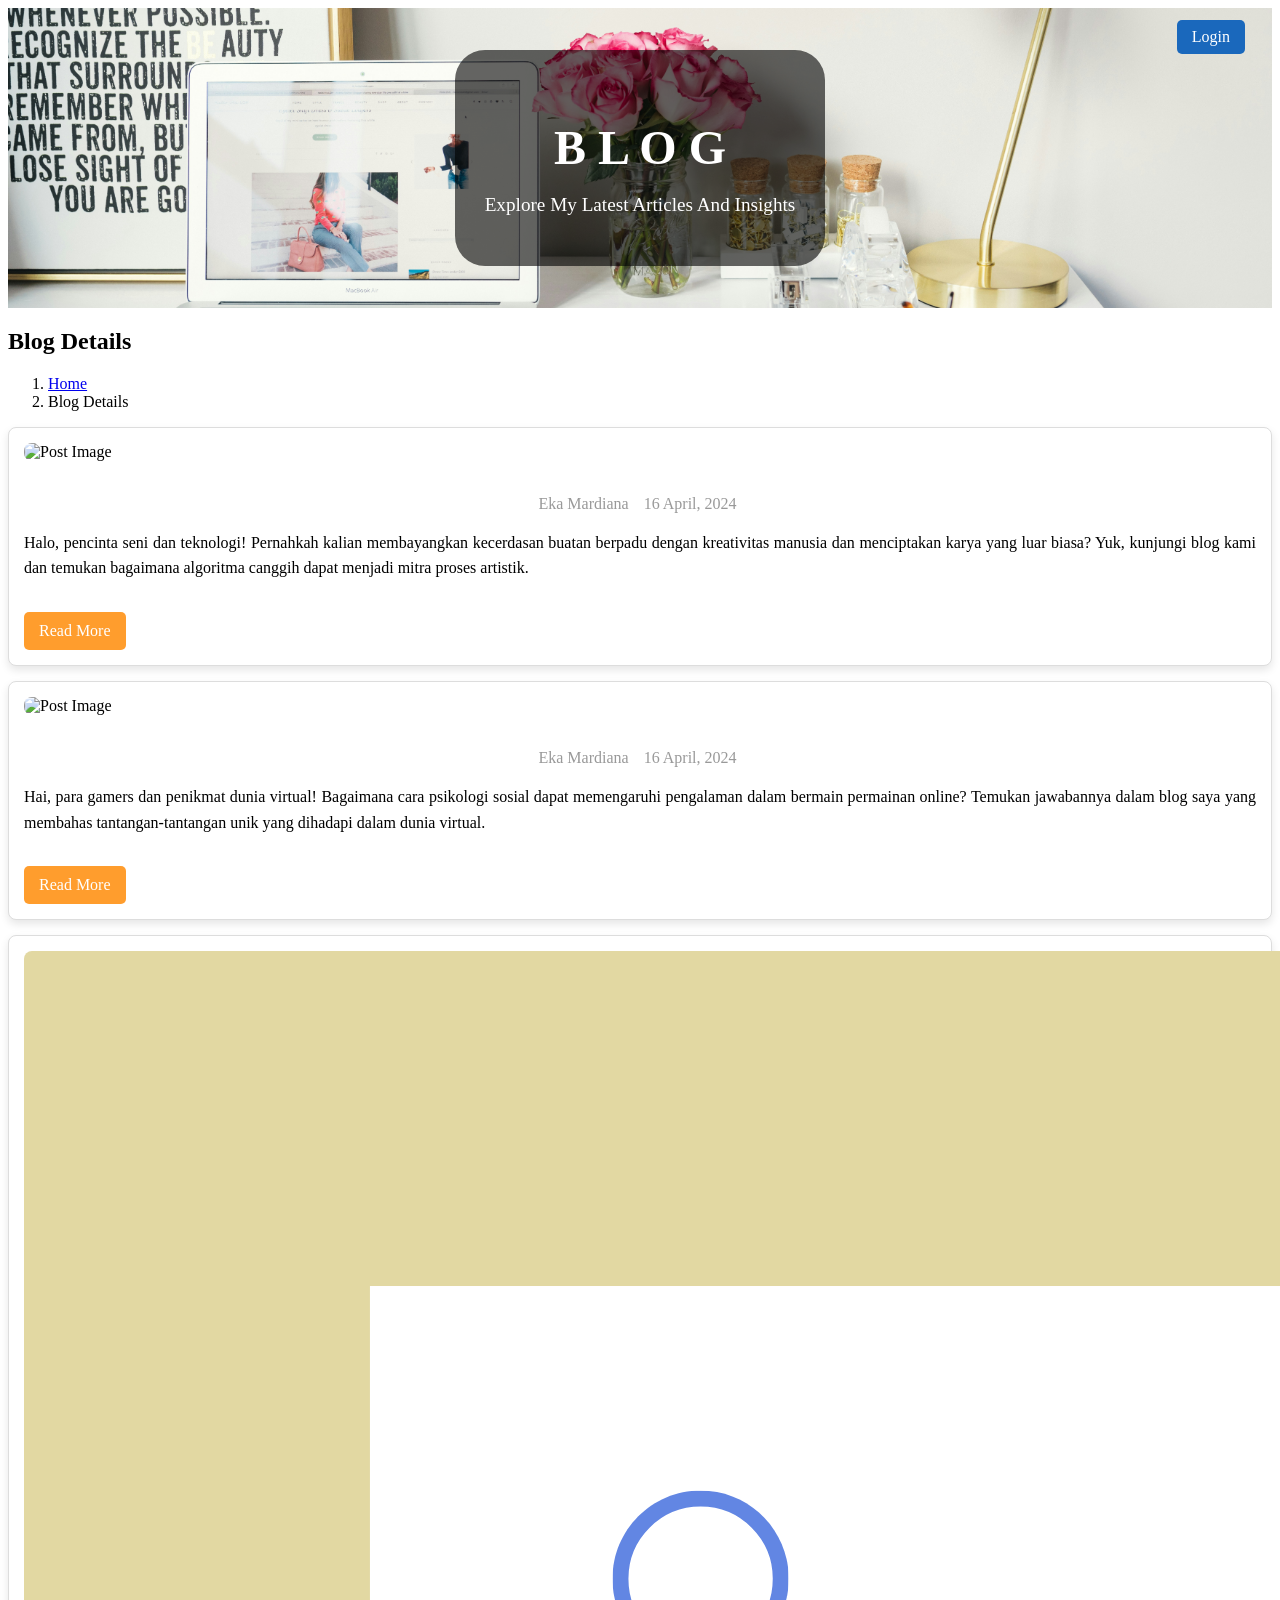
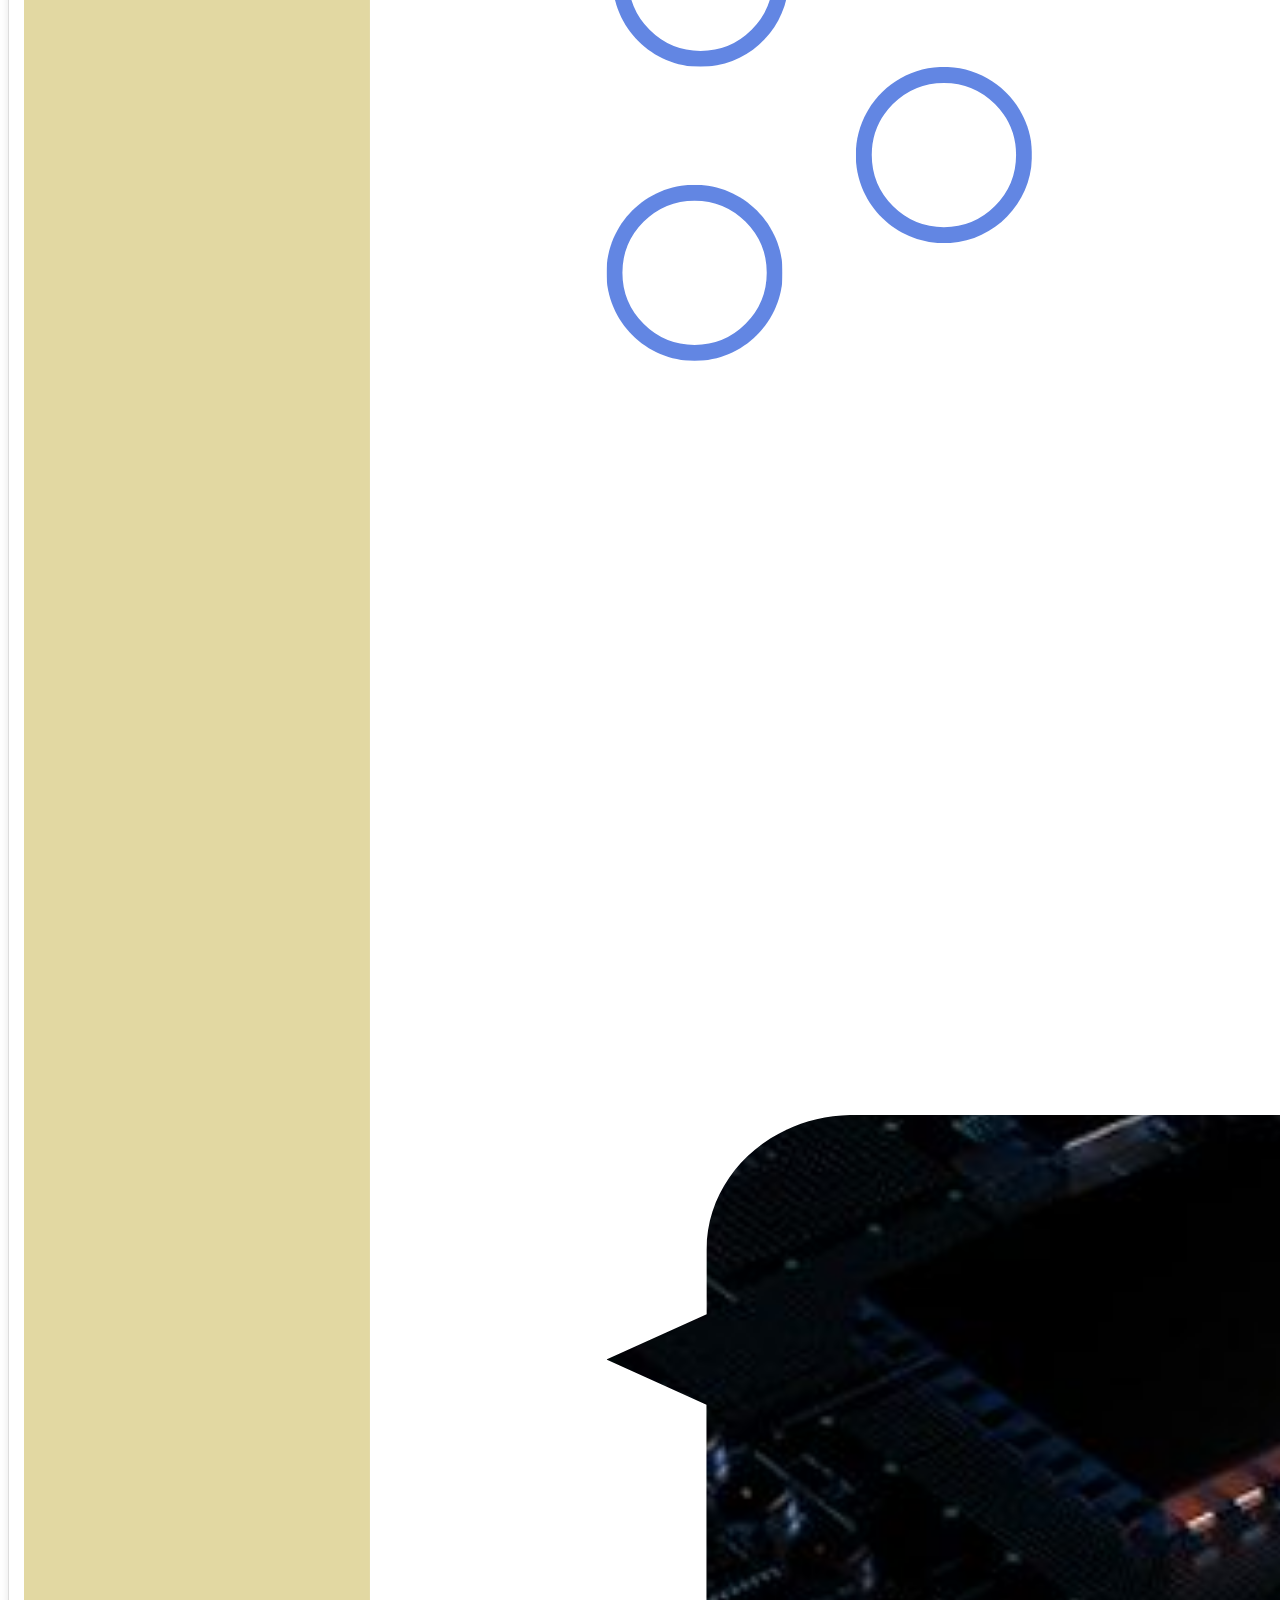
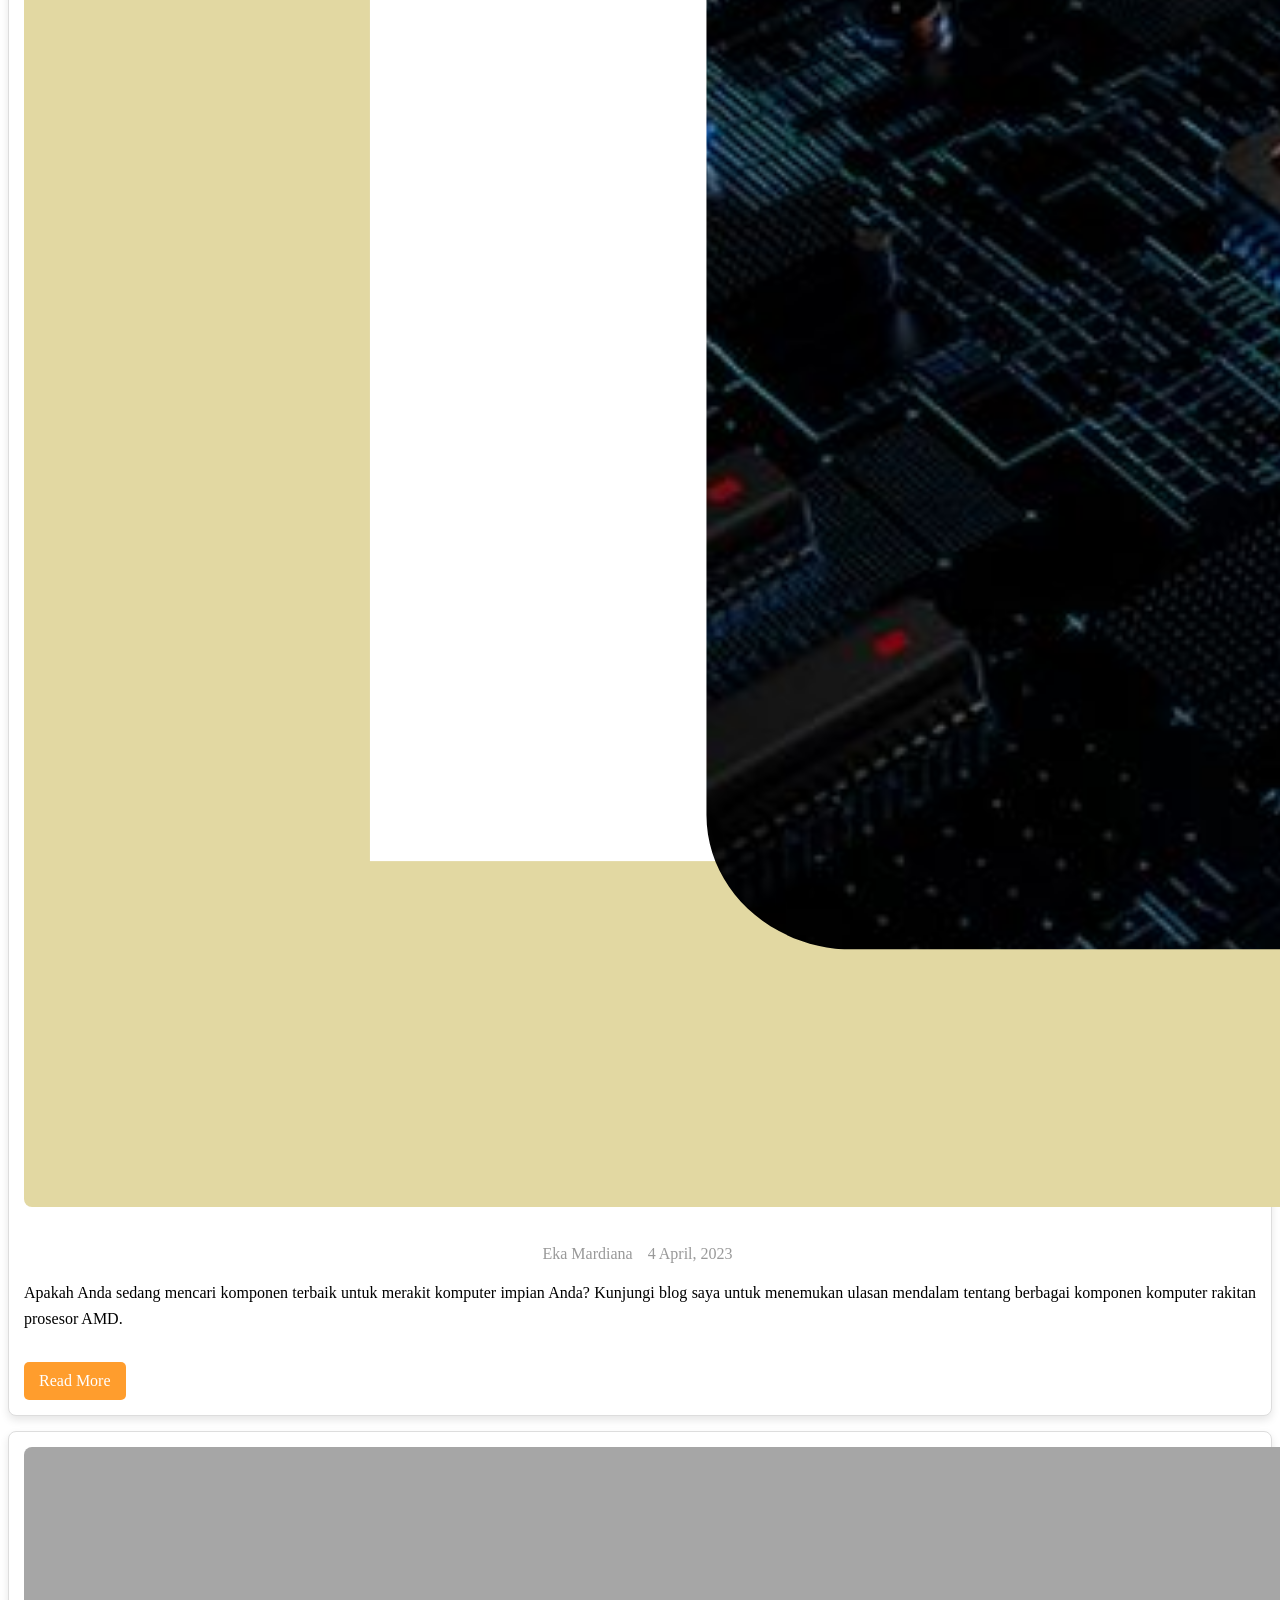
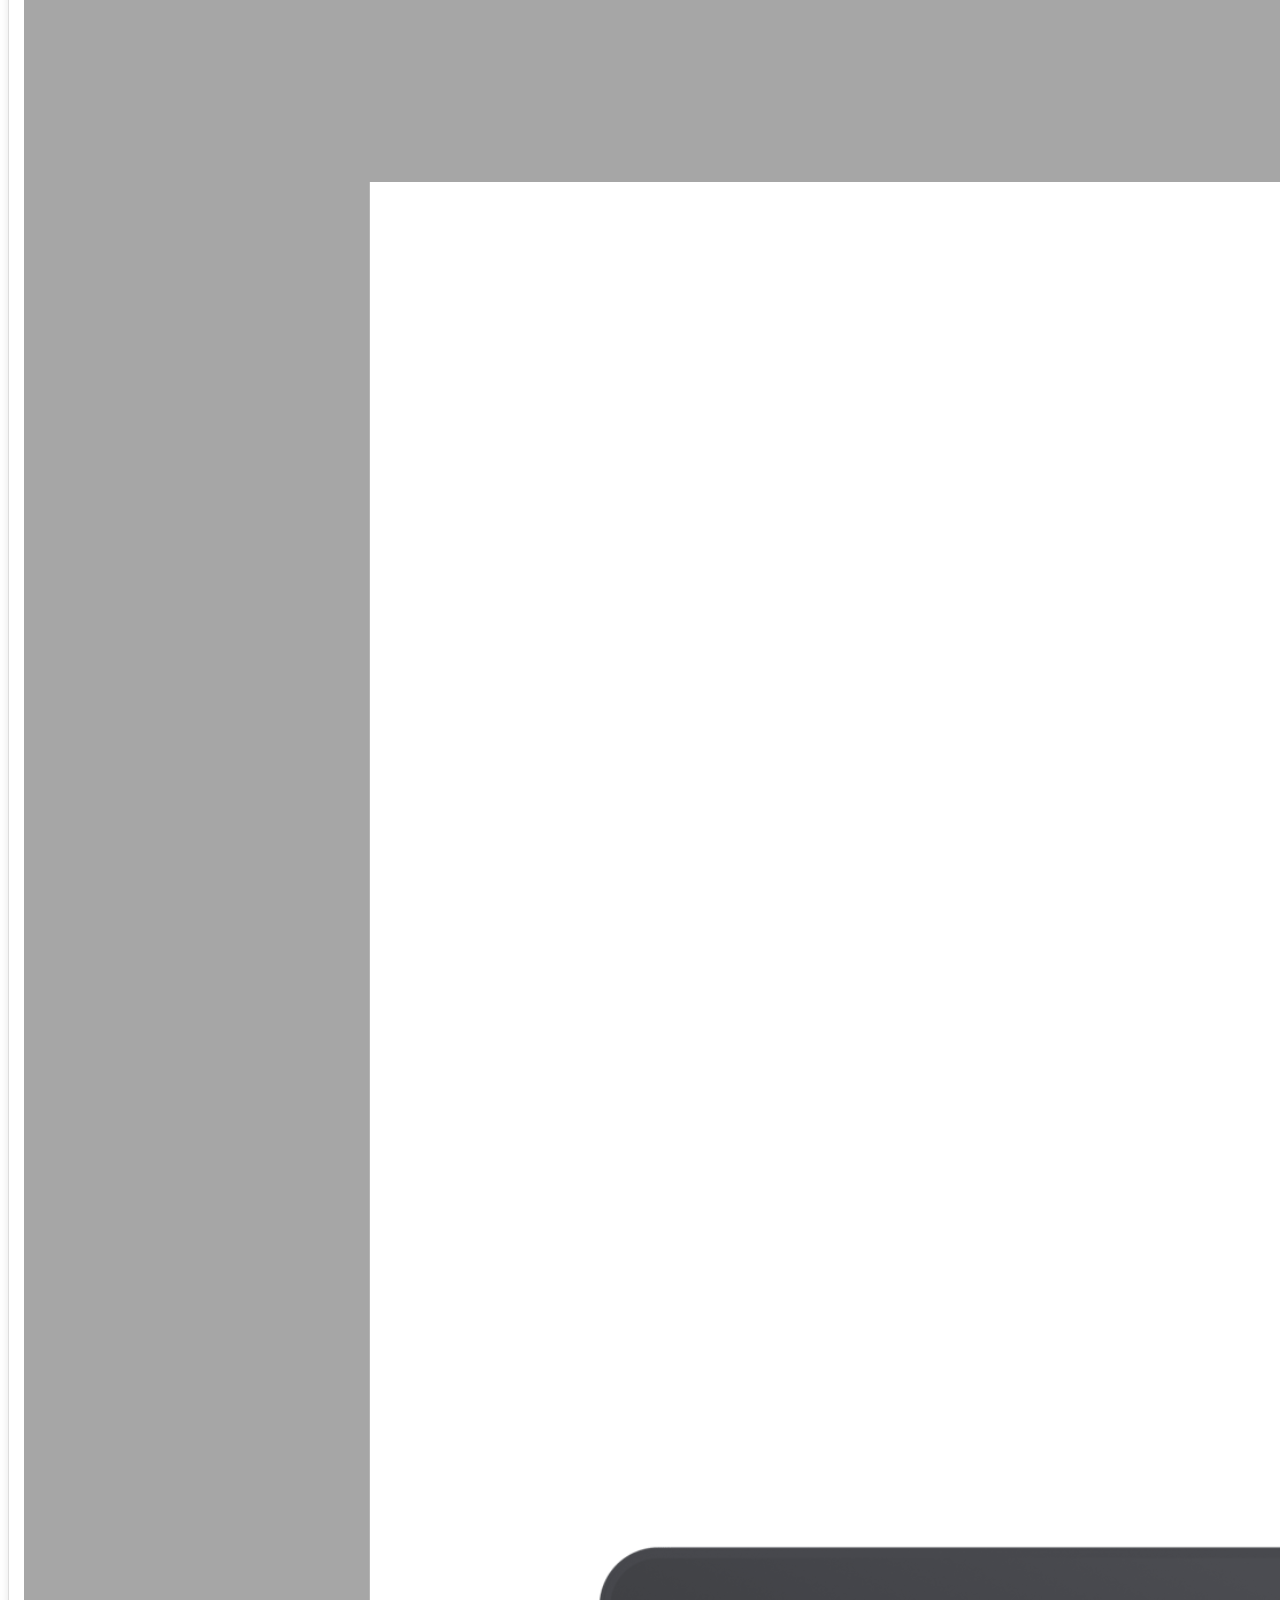
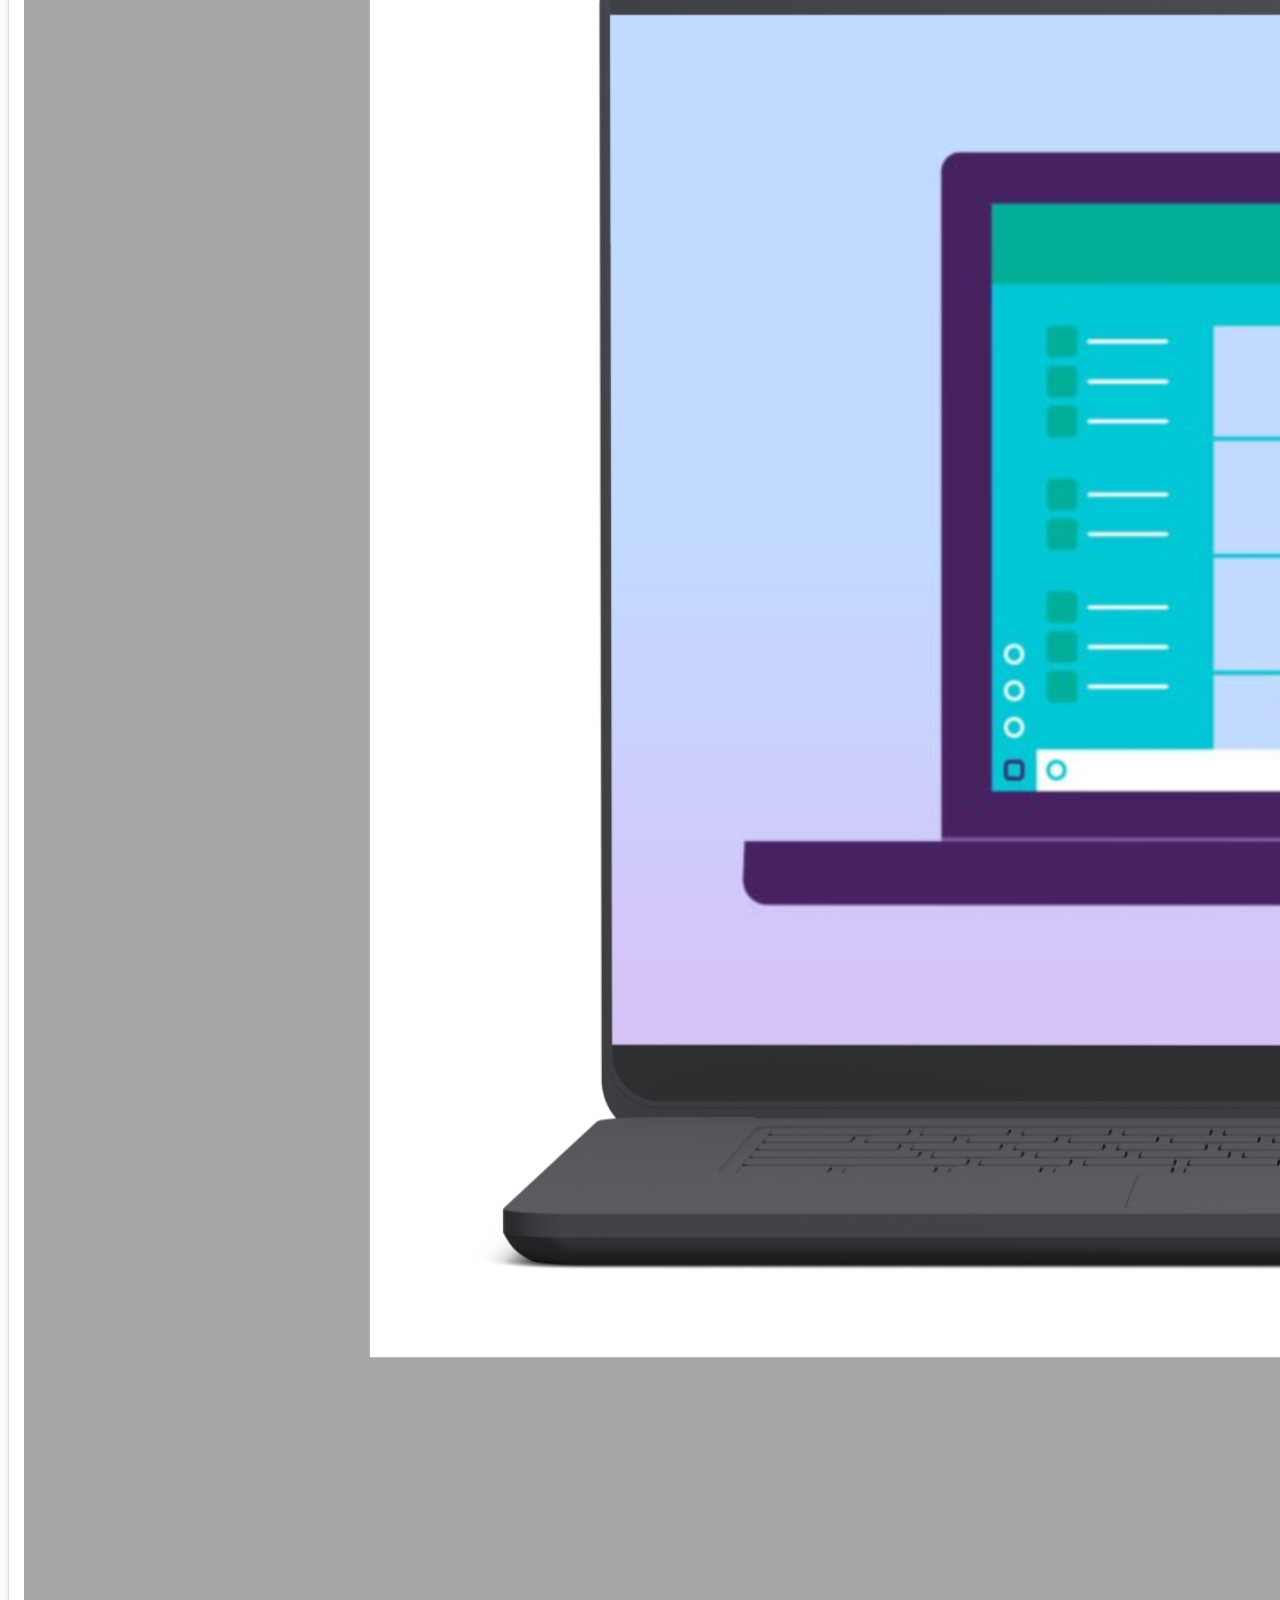
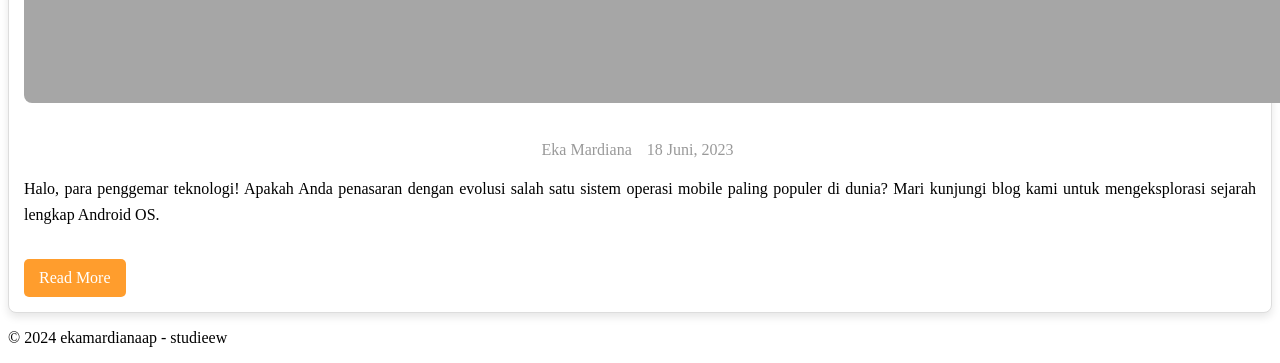
==== blog-details.html @ 4c6a1bbb "menambahkan portofolio" ====
<!DOCTYPE html>
<html lang="en">
    <head>
    <meta charset="utf-8" />
    <meta content="width=device-width, initial-scale=1.0" name="viewport" />

    <title>Blog Details</title>
    <meta content="" name="description" />
    <meta content="" name="keywords" />

    <!-- Favicons -->
    <link href="assets/img/bg-floral.jpg" rel="icon" />
    <link href="assets/img/apple-touch-icon.png" rel="apple-touch-icon" />

    <!-- Google Fonts -->
    <link href="https://fonts.googleapis.com/css?family=Open+Sans:300,300i,400,400i,600,600i,700,700i|Raleway:300,300i,400,400i,500,500i,600,600i,700,700i" rel="stylesheet"/>

    <!-- Vendor CSS Files -->
    <link href="assets/vendor/aos/aos.css" rel="stylesheet" />
    <link href="assets/vendor/bootstrap/css/bootstrap.min.css" rel="stylesheet" />
    <link href="assets/vendor/bootstrap-icons/bootstrap-icons.css" rel="stylesheet" />
    <link href="assets/vendor/boxicons/css/boxicons.min.css" rel="stylesheet" />
    <link href="assets/vendor/glightbox/css/glightbox.min.css" rel="stylesheet" />
    <link href="assets/vendor/swiper/swiper-bundle.min.css" rel="stylesheet" />

    <!-- Template Main CSS File -->
    <link href="assets/css/styles.css" rel="stylesheet" />

    <style>
        .post {
        border: 1px solid #ddd;
        border-radius: 8px;
        padding: 15px;
        margin-bottom: 15px;
        box-shadow: 0 4px 8px rgba(0, 0, 0, 0.1);
        background-color: #fff;
        transition: transform 0.2s, box-shadow 0.2s;
    }

        .post:hover {
        transform: translateY(-10px);
        box-shadow: 0 8px 16px rgba(0, 0, 0, 0.2);
    }

        .post img {
        border-radius: 8px;
        margin-bottom: 15px;
    }

        .post .post-info h2 {
        font-size: 1.5rem;
        margin-bottom: 10px;
    }

        .post .post-info .date {
        color: #999999;
        font-size: 0.9rem;
        margin-bottom: 15px;
    }

        .post .post-info p {
        font-size: 1rem;
        line-height: 1.6;
        text-align: justify;
    }

        .post .post-info .read-more,
        .post .post-info .blog-details {
        display: inline-block;
        margin-top: 15px;
        padding: 10px 15px;
        border-radius: 5px;
        text-decoration: none;
        color: #fff;
        background-color: #ff8800d2;
        transition: background-color 0.3s;
        text-align: right;
    }

        .post .post-info .read-more:hover,
        .post .post-info .blog-details:hover {
        background-color: #ff9d00ba;
    }

        .post .post-info .d-flex.align-items-center {
        margin-bottom: 0;
        list-style-type: none;
        padding: 0;
        display: flex;
        justify-content: center;
        color: #999999;
    }

        .post .post-info .d-flex.align-items-center li {
        margin-right: 10px;
    }

        .post .post-info .d-flex.align-items-center i {
        margin-right: 5px;
        color: #1a68bc;
        font-size: 1.2rem;
    }

      /* Added style for the login button */
        .login-button {
        margin-right: 15px;
        text-decoration: none;
        color: #ffffff;
        background-color: #1a68bc;
        padding: 8px 15px;
        border-radius: 5px;
        transition: background-color 0.3s;
        position: absolute;
        top: 20px; /* Atur posisi dari atas sesuai kebutuhan */
        right: 20px; /* Atur posisi dari kanan sesuai kebutuhan */
    }

        .login-button:hover {
        background-color: #125194;
    }
    </style>
</head>

    <body>
    <!-- ======= Mobile nav toggle button ======= -->
    <i class="bi bi-list mobile-nav-toggle d-xl-none"></i>

    <!-- ======= Cover Section ======= -->
    <section
    id="cover"
    style="
        background: url('assets/img/Blog/bg-blog.jpg') no-repeat center center;
        background-size: cover;
        height: 300px;
        display: flex;
        justify-content: center;
        align-items: center;
        flex-direction: column;
        text-align: center; "
    >
        <div style="
        background-color: rgba(0, 0, 0, 0.6);
        padding: 30px;
        border-radius: 30px;
        "
    >
        <h1 style="color: white; font-size: 3rem; margin-bottom: 10px">
            B L O G
        </h1>
        <p style="color: white; font-size: 1.2rem">
            Explore My Latest Articles And Insights
        </p>
        <a href="login.html" class="login-button">Login</a>
    </div>
</section>

    <!-- ======= Breadcrumbs ======= -->
    <section id="breadcrumbs" class="breadcrumbs">
        <div class="container">
            <div class="d-flex justify-content-between align-items-center">
                <h2>Blog Details</h2>
                    <ol>
                        <li   li><a href="index.html">Home</a></li>
                    <li>Blog Details</li>
                </ol>
            </div>
        </div>
    </section>
    <!-- End Breadcrumbs -->

    <div class="container">
        <section class="featured-posts" data-aos="fade-up">
            <div class="row">
                <div class="col-lg-6">
                    <article class="post">
                <img
                    src="assets/img/Blog/blog-image1.png"
                    alt="Post Image"
                    class="img-fluid" />
                <div class="post-info">
                    <div class="d-flex justify-content-between align-items-center">
                    <ul class="d-flex align-items-center">
                    <li><i class="bi bi-person"></i> Eka Mardiana</li>
                    <li>
                    <i class="bi bi-clock"></i
                    ><time datetime="2023-12-14">16 April, 2024</time>
                    </li>
                </ul>
            </div>
                <p>
                    Halo, pencinta seni dan teknologi! Pernahkah kalian
                    membayangkan kecerdasan buatan berpadu dengan kreativitas
                    manusia dan menciptakan karya yang luar biasa? Yuk, kunjungi
                    blog kami dan temukan bagaimana algoritma canggih dapat
                    menjadi mitra proses artistik.
                </p>
                <div>
                    <a
                    href="https://www-bbvaopenmind-com.translate.goog/en/articles/artificial-intelligence-and-the-arts-toward-computational-creativity/?_x_tr_sl=en&_x_tr_tl=id&_x_tr_hl=id&_x_tr_pto=tc"
                    class="read-more"
                    >Read More</a>
                </div>
            </div>
        </article>
            </div>
                <div class="col-lg-6">
            <article class="post">
                <img
                src="assets/img/Blog/blog-image2.png"
                alt="Post Image"
                class="img-fluid"/>
                <div class="post-info">
            <div class="d-flex justify-content-between align-items-center">
                <ul class="d-flex align-items-center">
                    <li><i class="bi bi-person"></i> Eka Mardiana</li>
                        <li>
                        <i class="bi bi-clock"></i
                        ><time datetime="2023-12-14">16 April, 2024</time>
                    </li>
                </ul>
            </div>
                <p>
                    Hai, para gamers dan penikmat dunia virtual! Bagaimana cara
                    psikologi sosial dapat memengaruhi pengalaman dalam bermain
                    permainan online? Temukan jawabannya dalam blog saya yang
                    membahas tantangan-tantangan unik yang dihadapi dalam dunia
                    virtual.
                </p>
                    <div>
                <a
                    href="https://www-ncbi-nlm-nih-gov.translate.goog/pmc/articles/PMC10663235/?_x_tr_sl=en&_x_tr_tl=id&_x_tr_hl=id&_x_tr_pto=tc"
                    class="read-more"
                    >Read More</a>
                    </div>
                </div>
            </article>
        </div>
            </div>
        </section>
        <section class="recent-posts" data-aos="fade-up" data-aos-delay="100">
        <div class="row">
            <div class="col-lg-6">
                <article   article class="post">
            <img
                src="assets/img/Blog/blog-image3.png"
                alt="Post Image"
                class="img-fluid"/>
                <div class="post-info">
            <div class="d-flex justify-content-between align-items-center">
                <ul class="d-flex align-items-center">
                    <li><i class="bi bi-person"></i> Eka Mardiana</li>
                    <li>
                    <i class="bi bi-clock"></i
                    ><time datetime="2023-12-14">4 April, 2023</time>
                    </li>
                </ul>
            </div>
                <p>
                    Apakah Anda sedang mencari komponen terbaik untuk merakit
                    komputer impian Anda? Kunjungi blog saya untuk menemukan
                    ulasan mendalam tentang berbagai komponen komputer rakitan
                    prosesor AMD.
                </p>
                    <div>
                <a
                    href="https://studieew.wordpress.com/2023/04/04/review-komponen-komputer-rakitan-dengan-processor-amd/"
                    class="read-more"
                    >Read More</a>
                </div>
            </div>
        </article>
            </div>
                <div class="col-lg-6">
                    <article class="post">
                        <img src="assets/img/Blog/blog-image4.png" alt="Post Image" class="img-fluid"/>
                <div class="post-info">
                    <div class="d-flex justify-content-between align-items-center">
                        <ul class="d-flex align-items-center">
                            <li><i class="bi bi-person"></i> Eka Mardiana</li>
                                <li>
                            <i class="bi bi-clock"></i
                        ><time datetime="2023-12-14">18 Juni, 2023</time>
                    </li>
                </ul>
            </div>
                <p>
                    Halo, para penggemar teknologi! Apakah Anda penasaran dengan
                    evolusi salah satu sistem operasi mobile paling populer di
                    dunia? Mari kunjungi blog kami untuk mengeksplorasi sejarah
                    lengkap Android OS.
                </p>
                <div>
                    <a
                    href="https://studieew.wordpress.com/2023/06/18/sejarah-lengkap-tentang-android-os/"
                    class="read-more"
                    >Read More</a>
                </div>
            </div>
        </article>
    </div>
</div>
    </section>
        </div>
            <footer class="footer">
        <div class="container text-center">
    <p>&copy; 2024 ekamardianaap - studieew</p>
        </div>
            </footer>
            <a href="#" class="back-to-top d-flex align-items-center justify-content-center"
        ><i class="bi bi-arrow-up-short"></i></a>

    <!-- Vendor JS Files -->
    <script src="assets/vendor/purecounter/purecounter_vanilla.js"></script>
    <script src="assets/vendor/aos/aos.js"></script>
    <script src="assets/vendor/bootstrap/js/bootstrap.bundle.min.js"></script>
    <script src="assets/vendor/glightbox/js/glightbox.min.js"></script>
    <script src="assets/vendor/isotope-layout/isotope.pkgd.min.js"></script>
    <script src="assets/vendor/swiper/swiper-bundle.min.js"></script>
    <script src="assets/vendor/typed.js/typed.umd.js"></script>
    <script src="assets/vendor/waypoints/noframework.waypoints.js"></script>
    <script src="assets/vendor/php-email-form/validate.js"></script>

    <!-- Template Main JS File -->
    <script src="assets/js/main.js"></script>
</body>
</html>
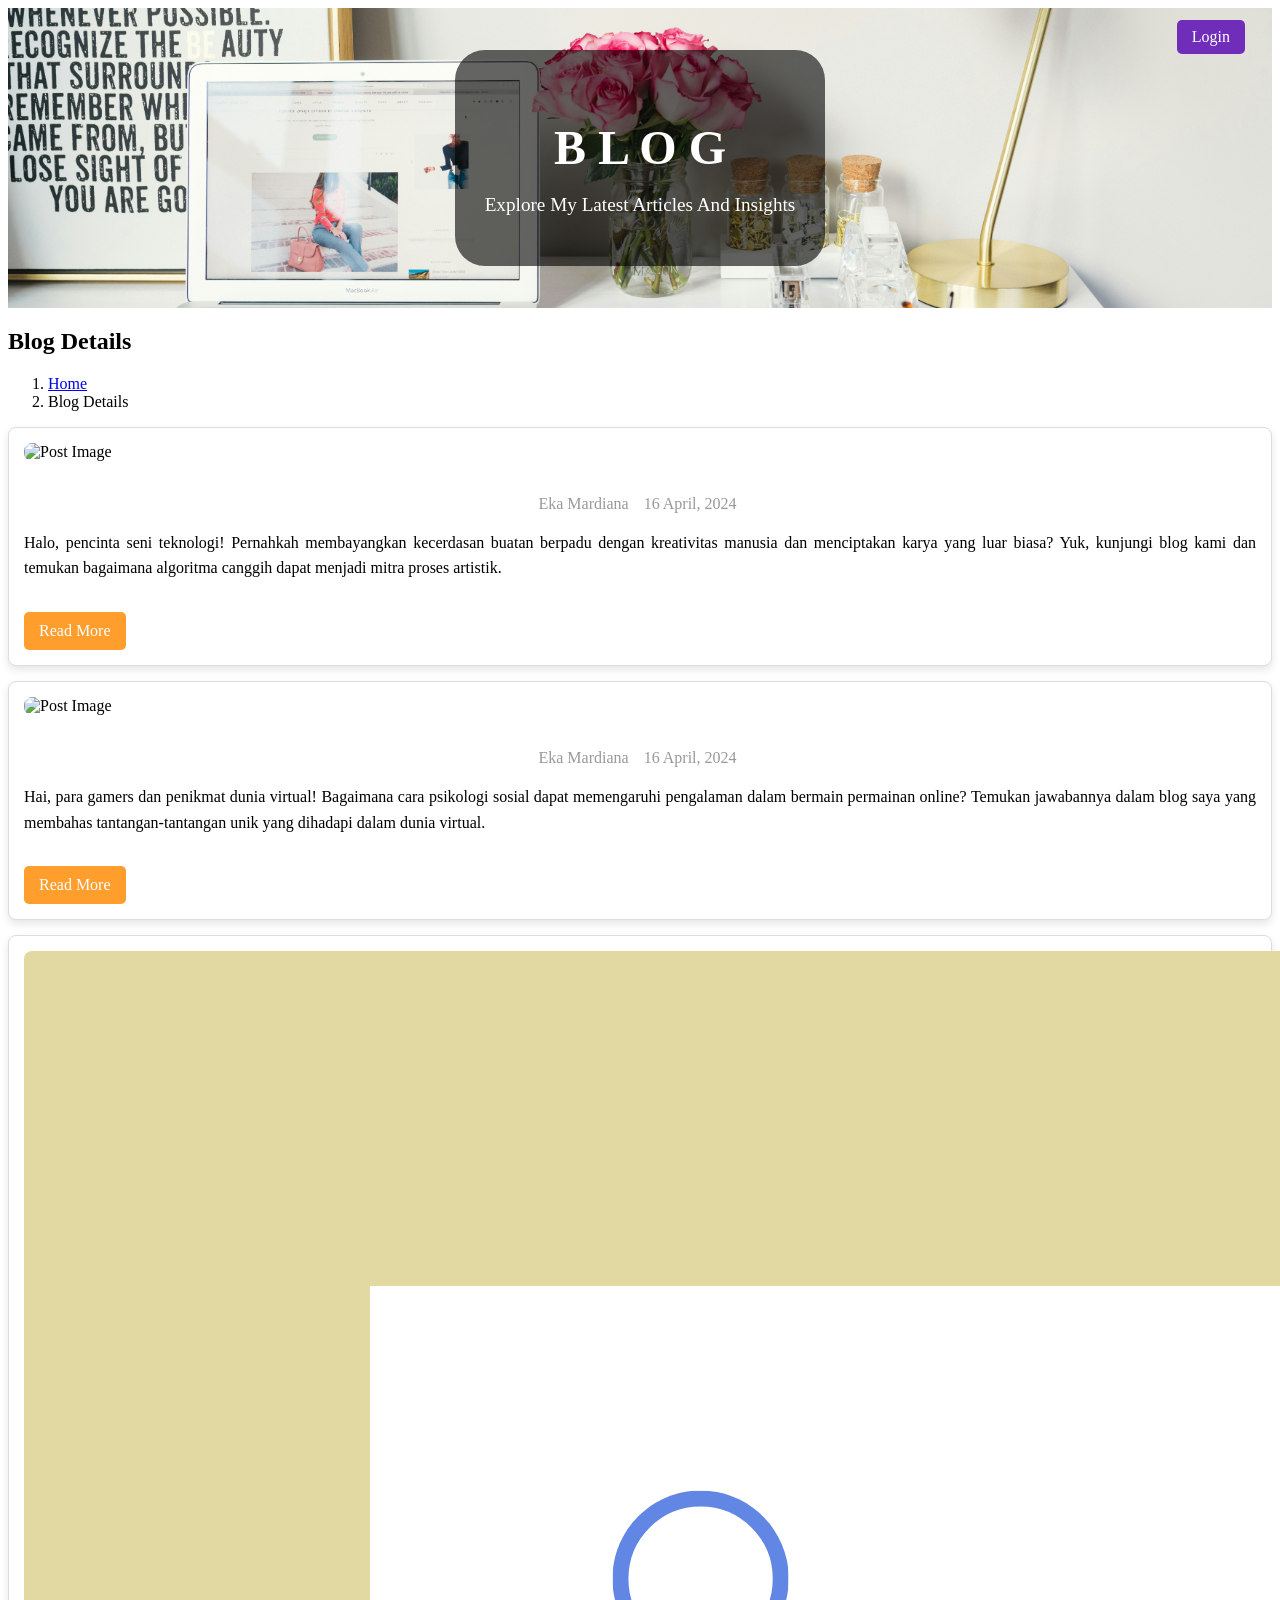
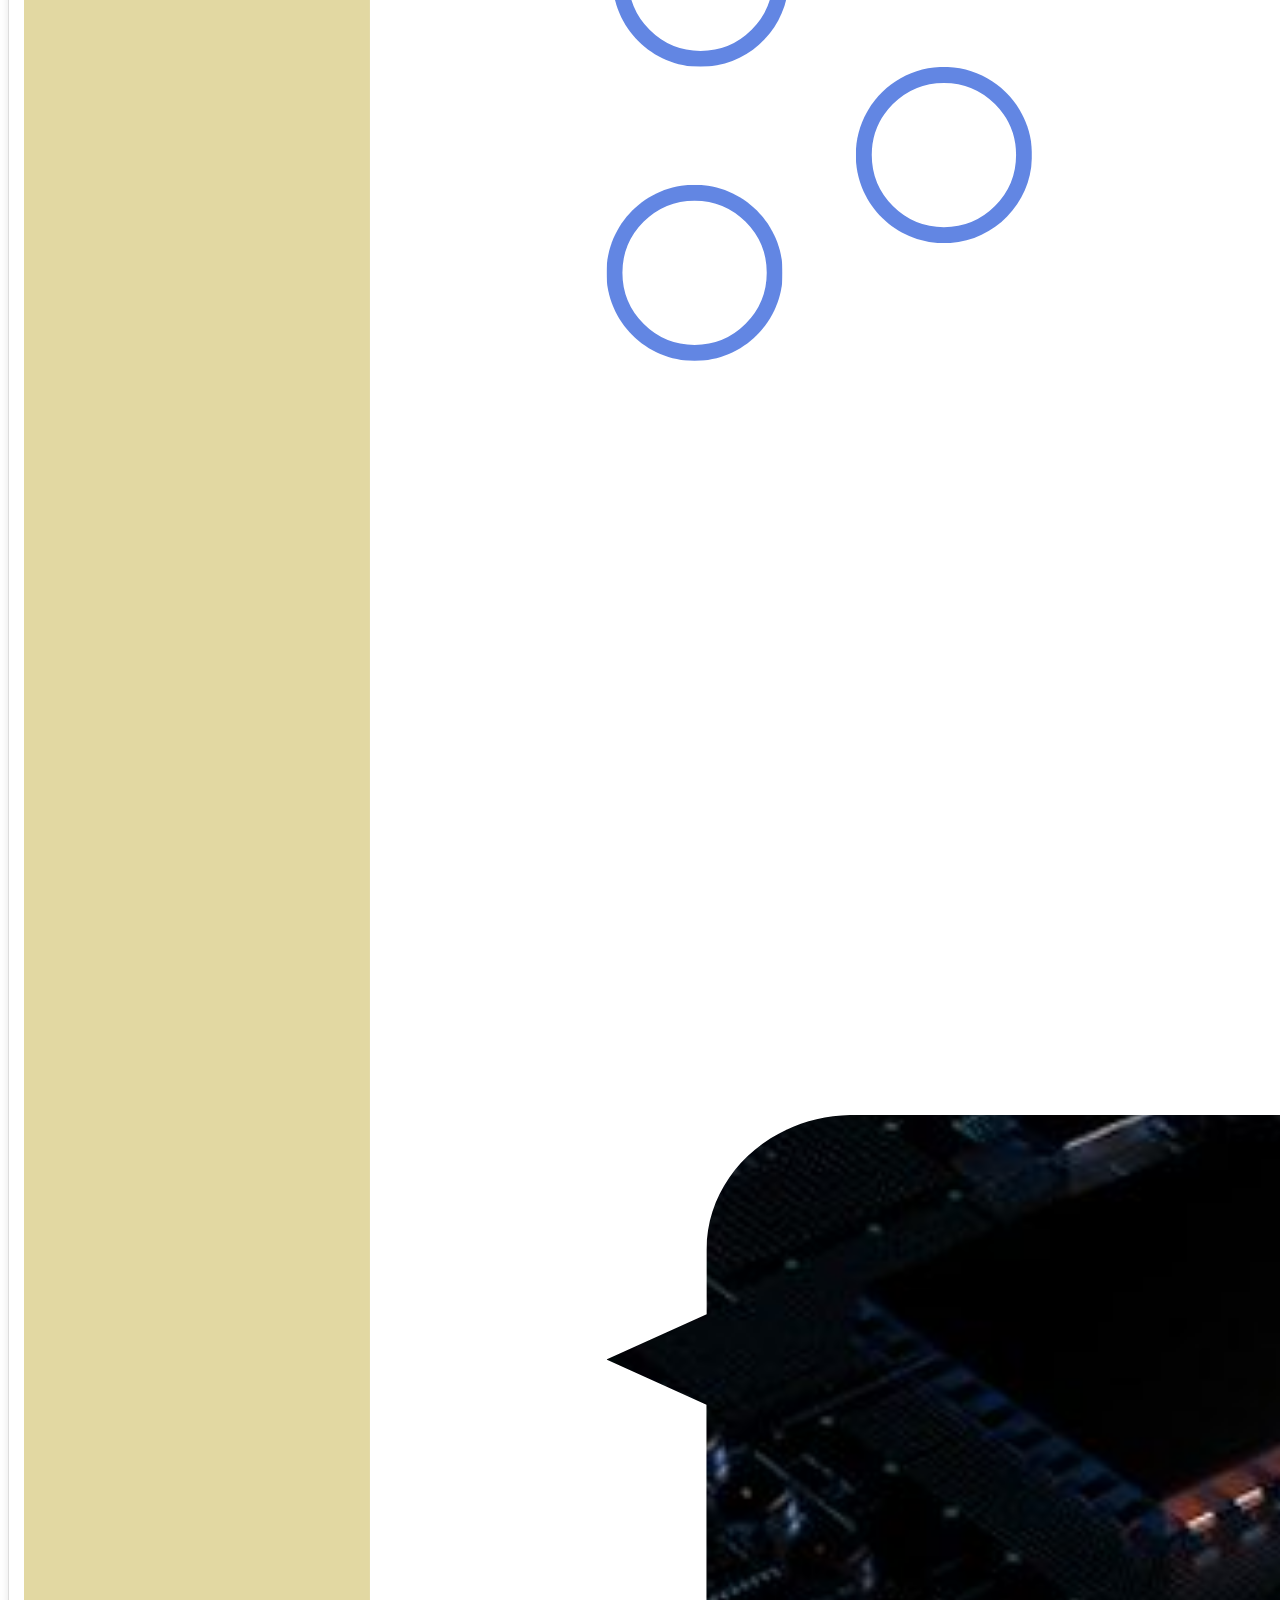
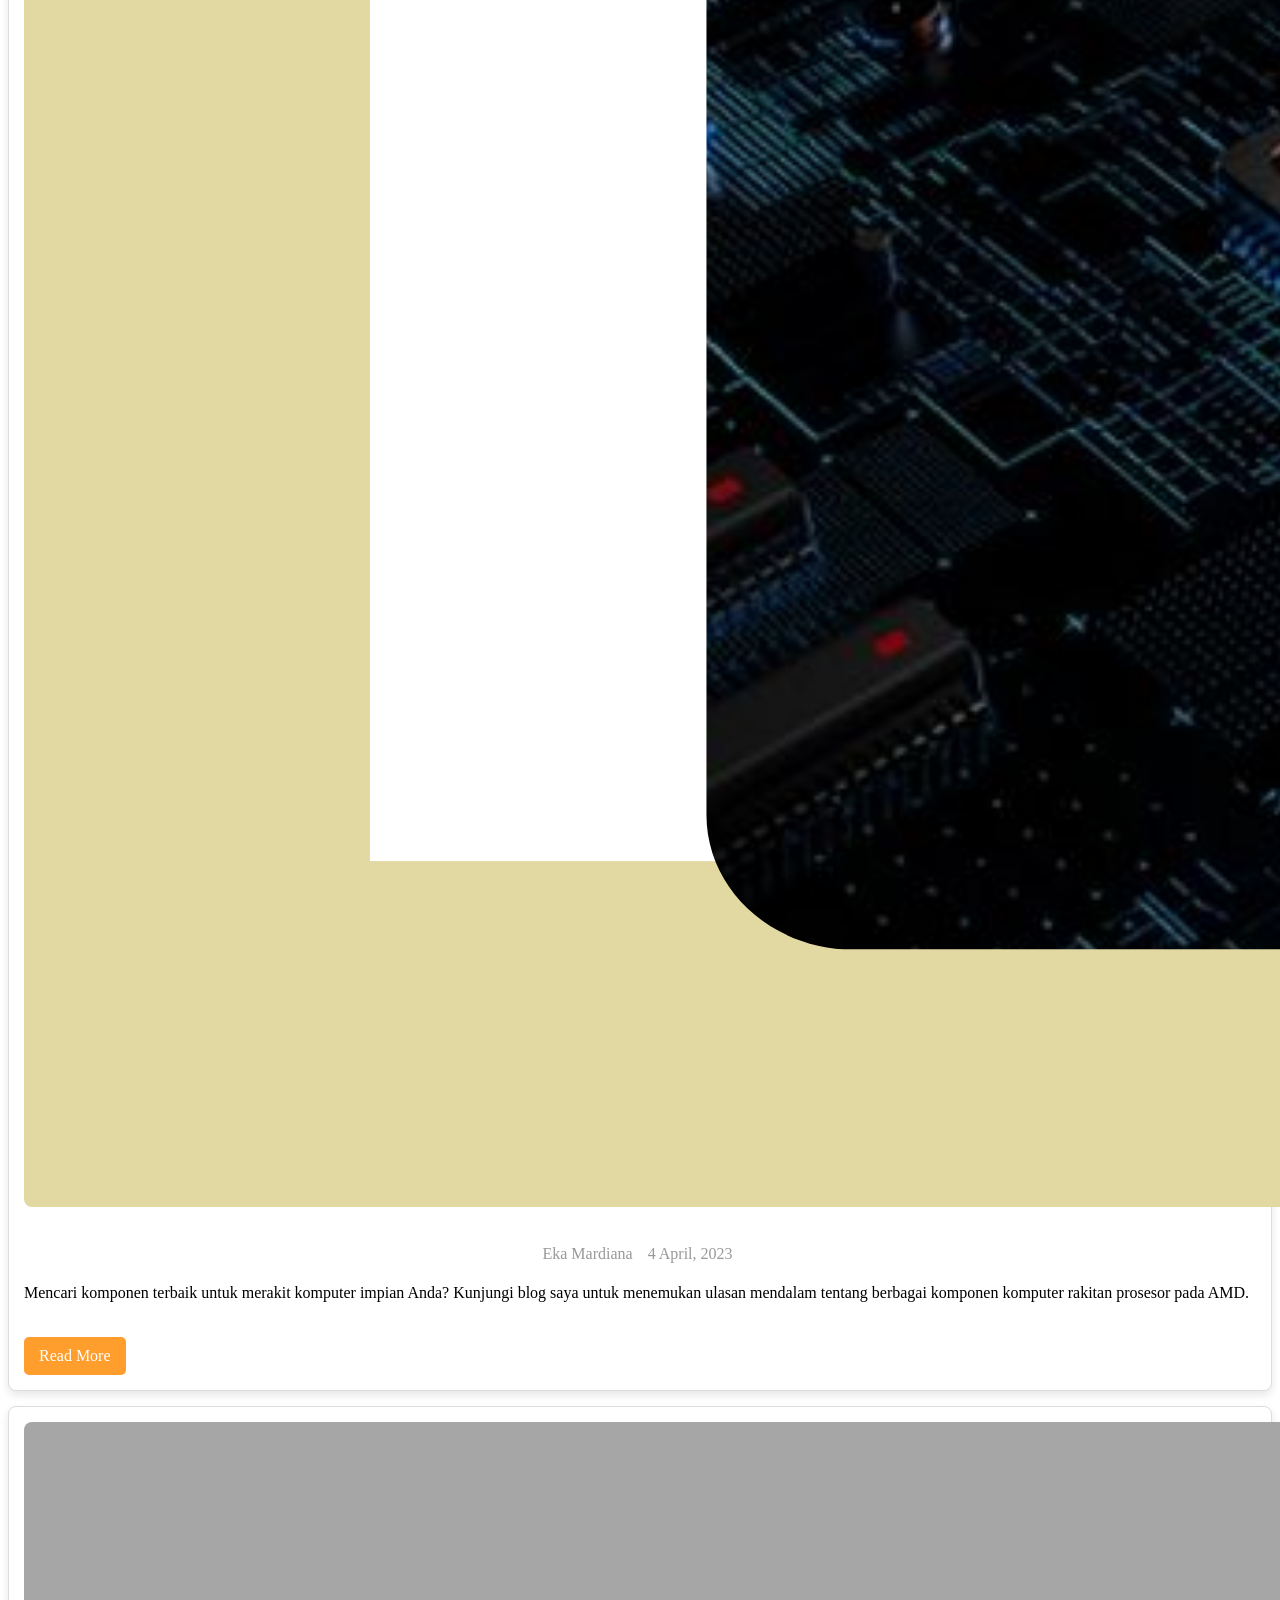
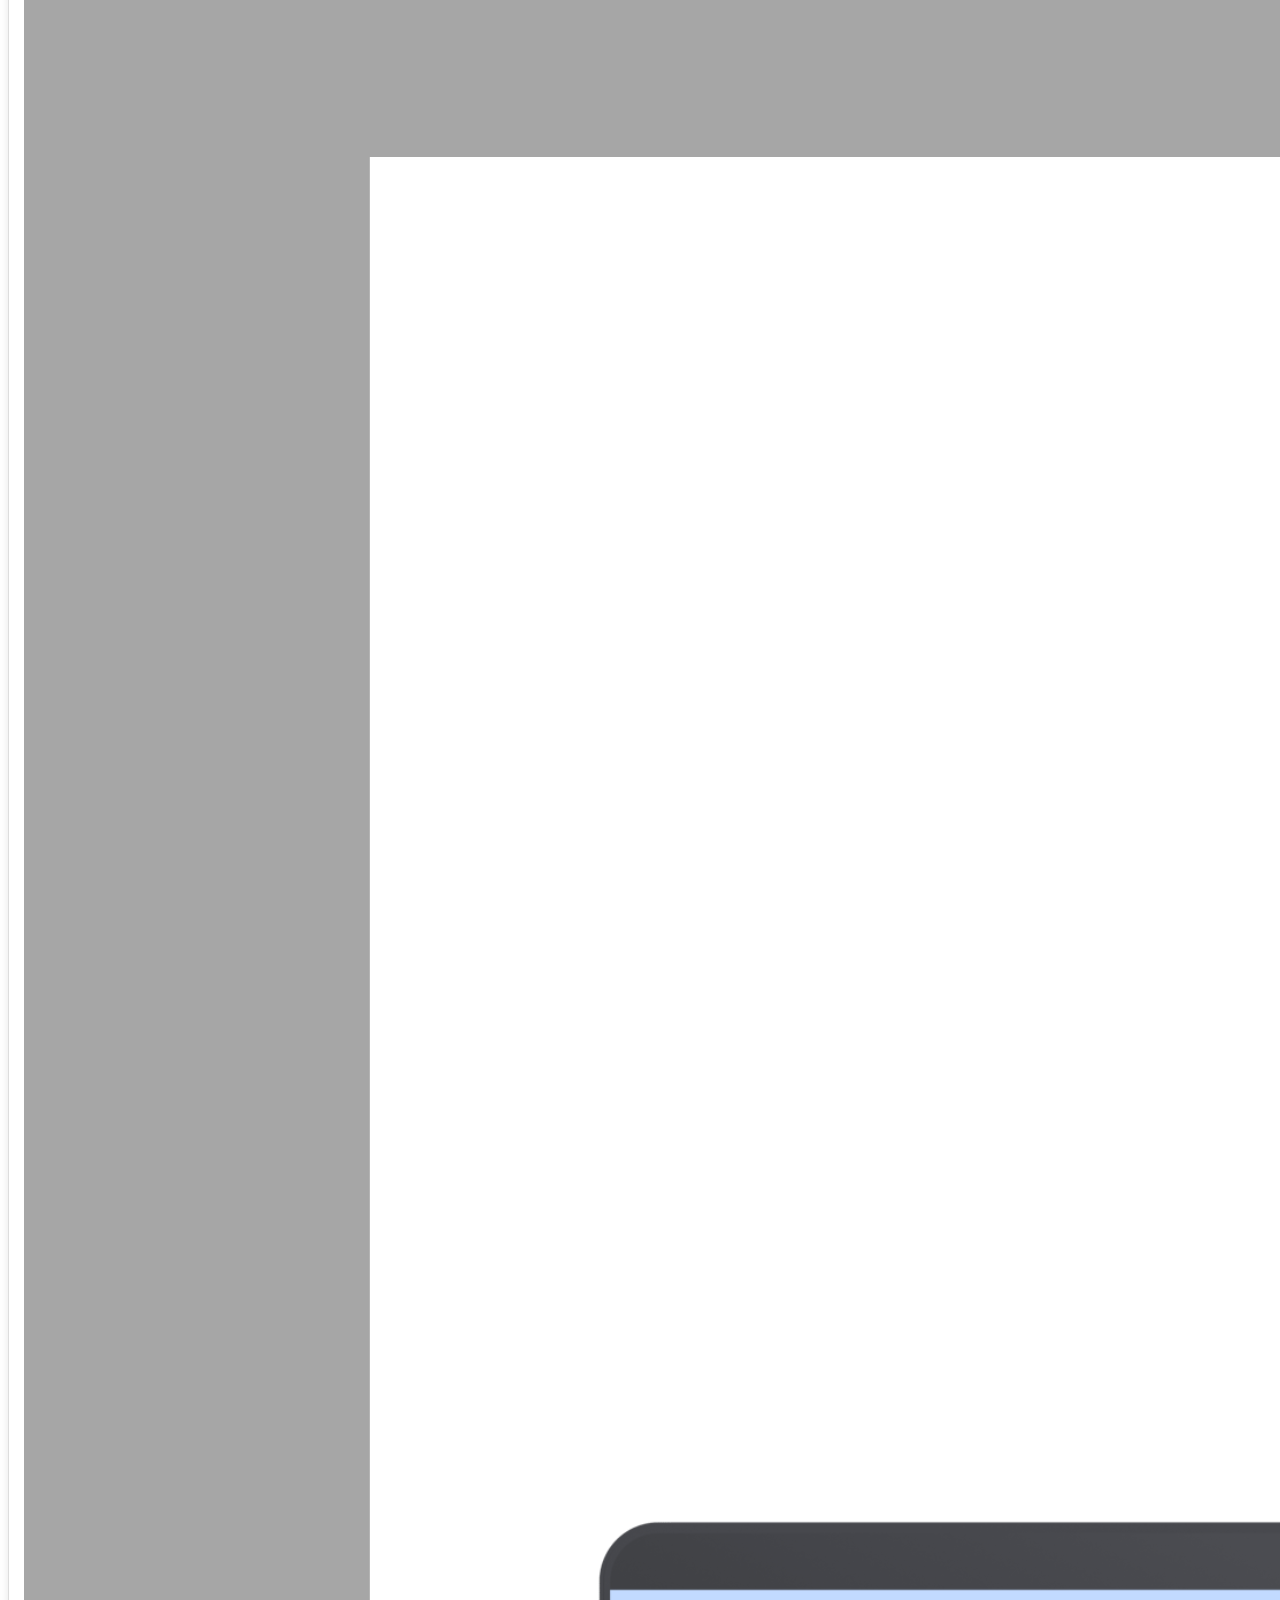
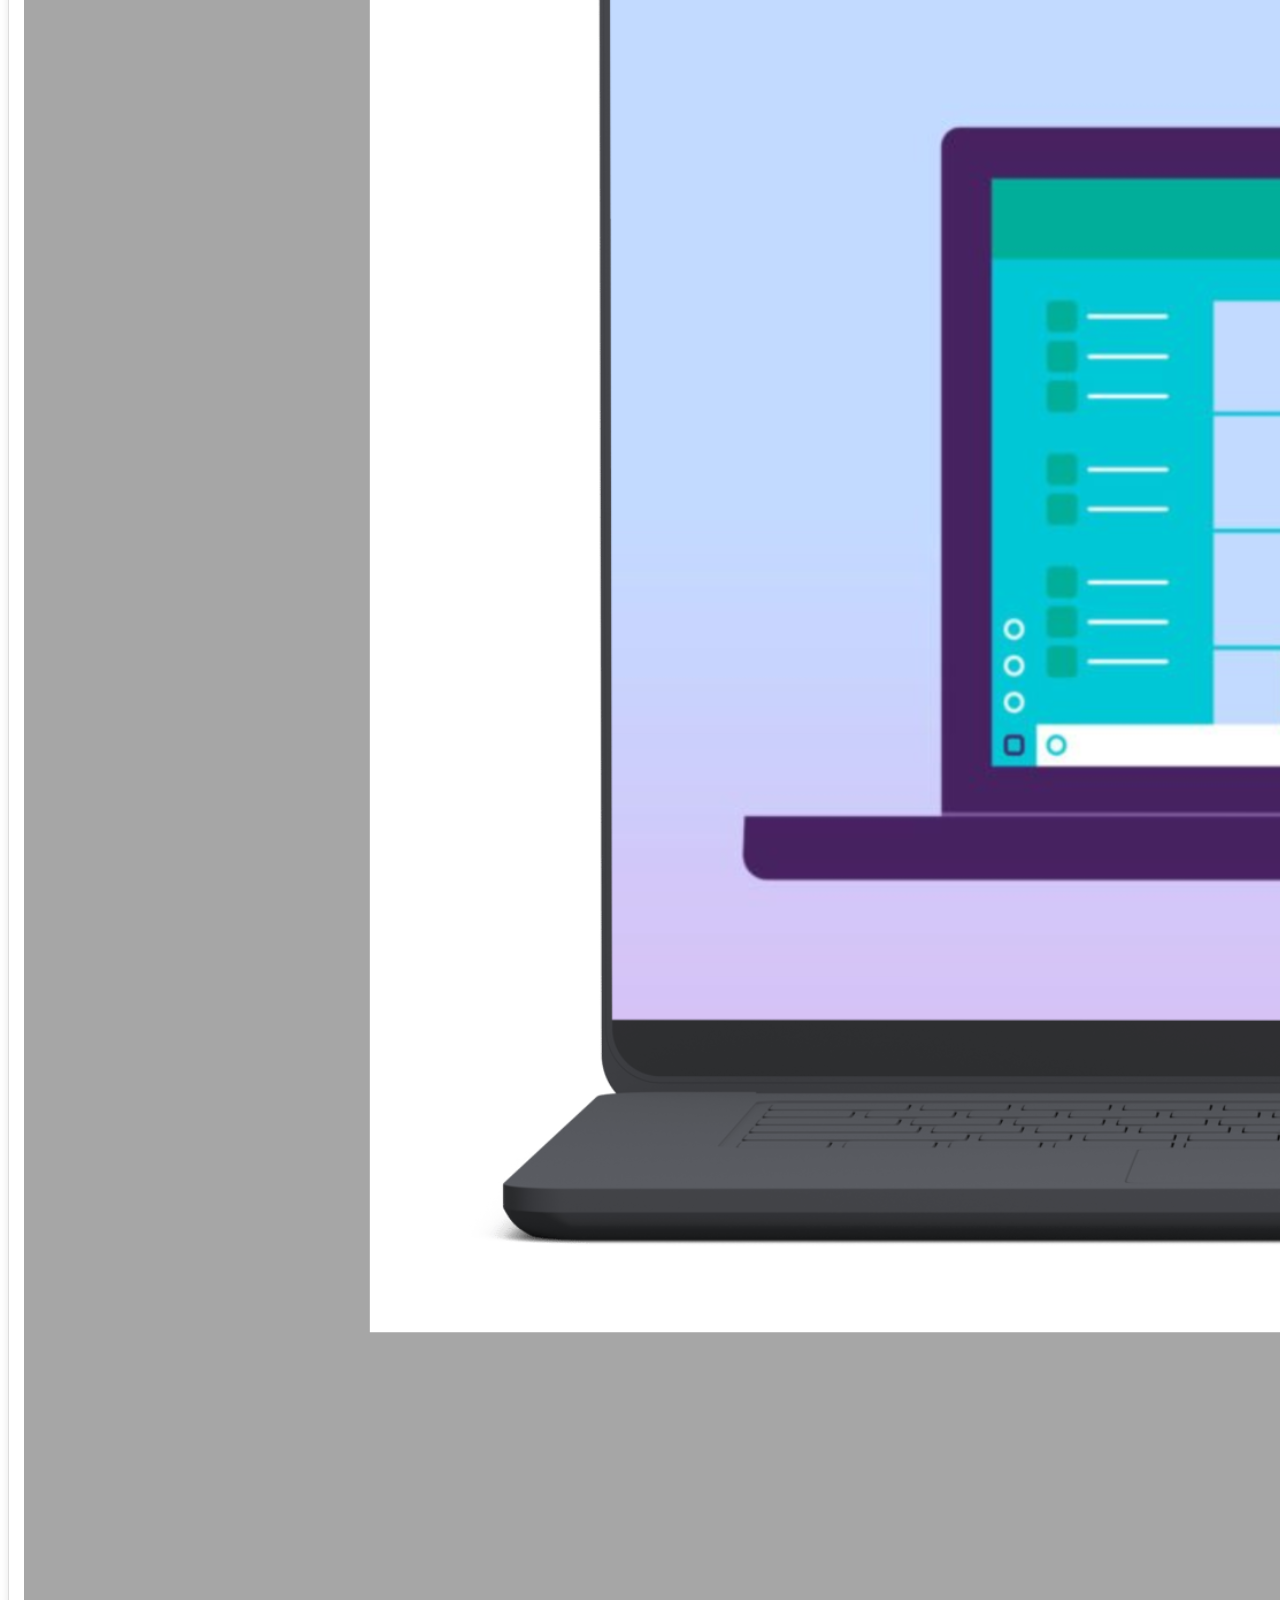
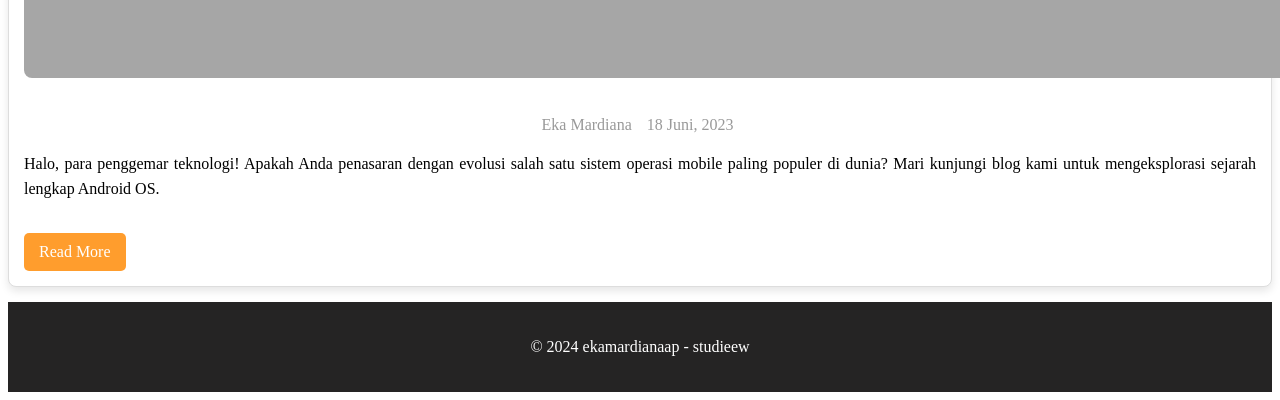
==== commit ffe9f00d: "menambahkan portofolio" ====
--- a/blog-details.html
+++ b/blog-details.html
@@ -106,7 +106,7 @@
         margin-right: 15px;
         text-decoration: none;
         color: #ffffff;
-        background-color: #1a68bc;
+        background-color: #6f2dba;
         padding: 8px 15px;
         border-radius: 5px;
         transition: background-color 0.3s;
@@ -116,8 +116,16 @@
     }
 
         .login-button:hover {
-        background-color: #125194;
-    }
+        background-color: #8240ce;
+    }
+
+    .footer {
+        background-color: rgb(37, 36, 36); /* Background color for the footer */
+        color: #ffffff;
+        padding: 20px 0;
+        text-align: center;
+    }
+
     </style>
 </head>
 
@@ -126,8 +134,7 @@
     <i class="bi bi-list mobile-nav-toggle d-xl-none"></i>
 
     <!-- ======= Cover Section ======= -->
-    <section
-    id="cover"
+    <section id="cover"
     style="
         background: url('assets/img/Blog/bg-blog.jpg') no-repeat center center;
         background-size: cover;
@@ -188,7 +195,7 @@
                 </ul>
             </div>
                 <p>
-                    Halo, pencinta seni dan teknologi! Pernahkah kalian
+                    Halo, pencinta seni teknologi! Pernahkah
                     membayangkan kecerdasan buatan berpadu dengan kreativitas
                     manusia dan menciptakan karya yang luar biasa? Yuk, kunjungi
                     blog kami dan temukan bagaimana algoritma canggih dapat
@@ -256,10 +263,10 @@
                 </ul>
             </div>
                 <p>
-                    Apakah Anda sedang mencari komponen terbaik untuk merakit
+                    Mencari komponen terbaik untuk merakit
                     komputer impian Anda? Kunjungi blog saya untuk menemukan
                     ulasan mendalam tentang berbagai komponen komputer rakitan
-                    prosesor AMD.
+                    prosesor pada AMD.
                 </p>
                     <div>
                 <a
